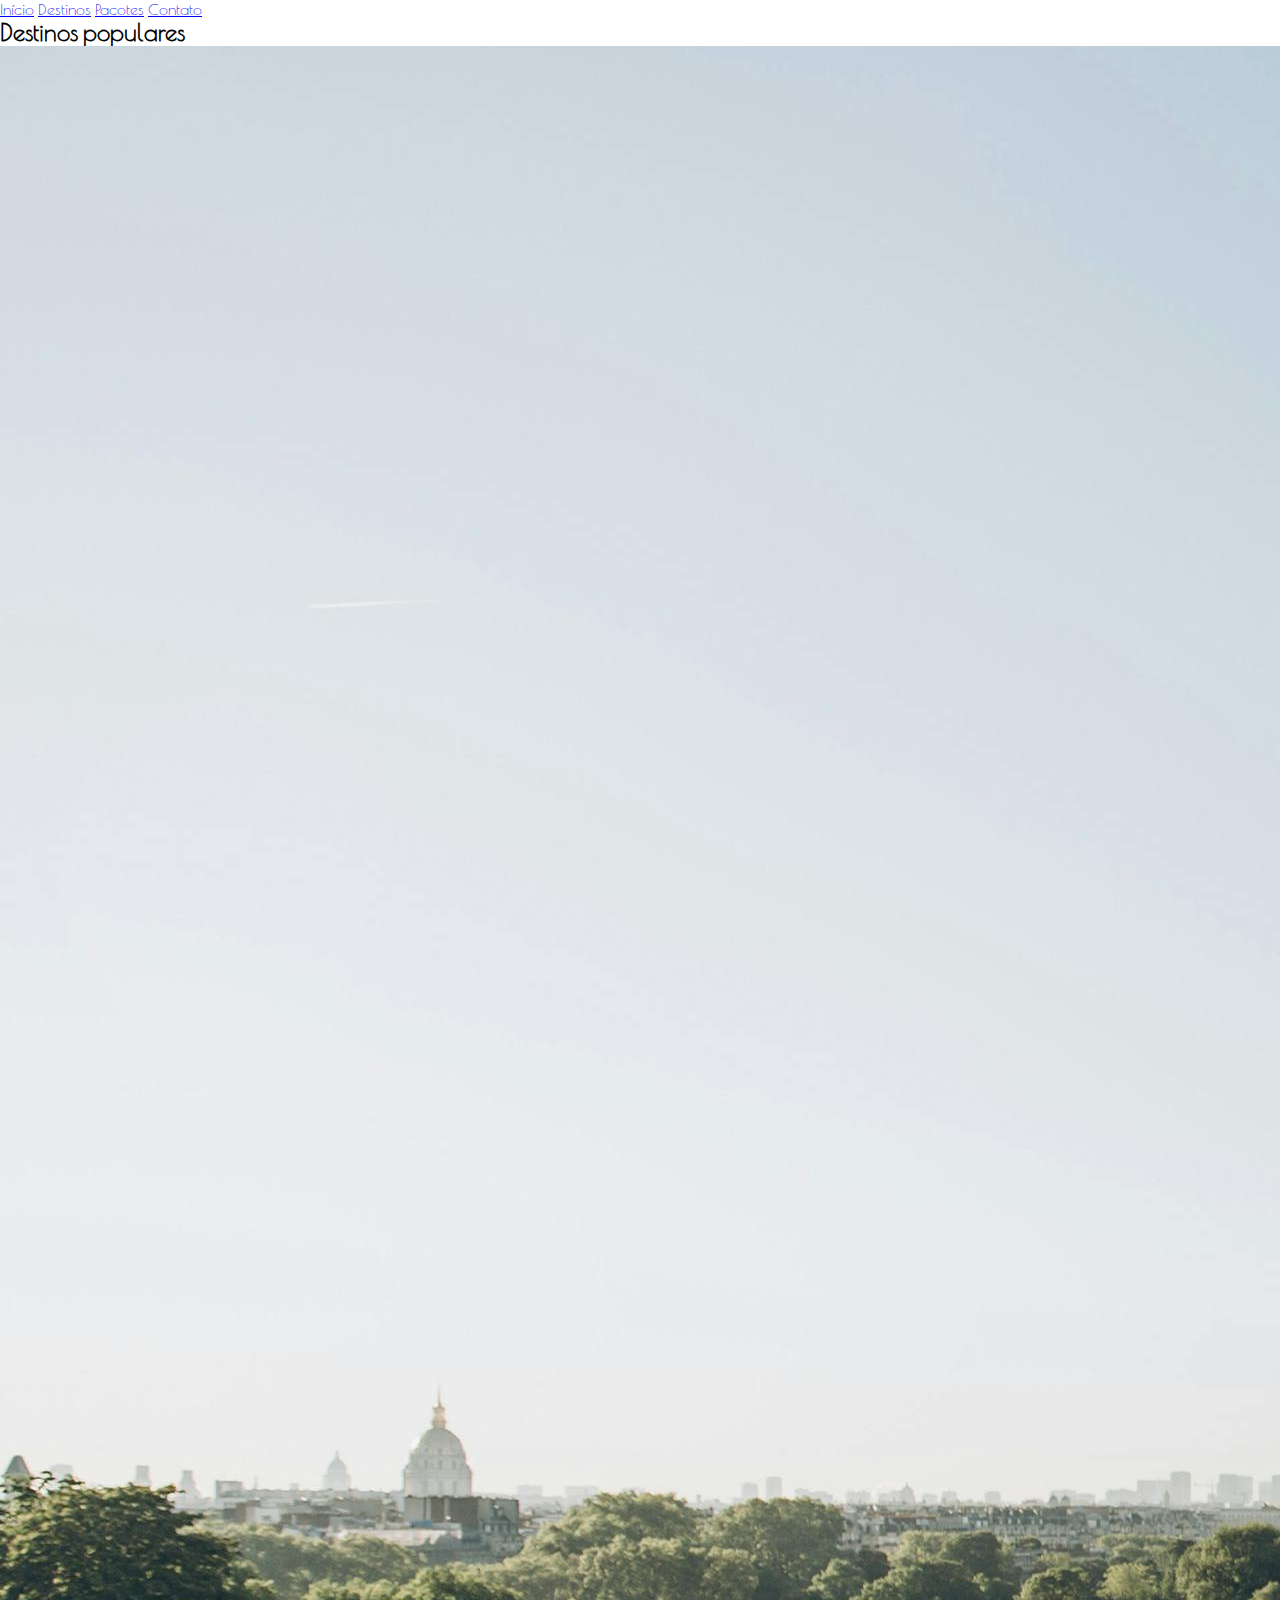
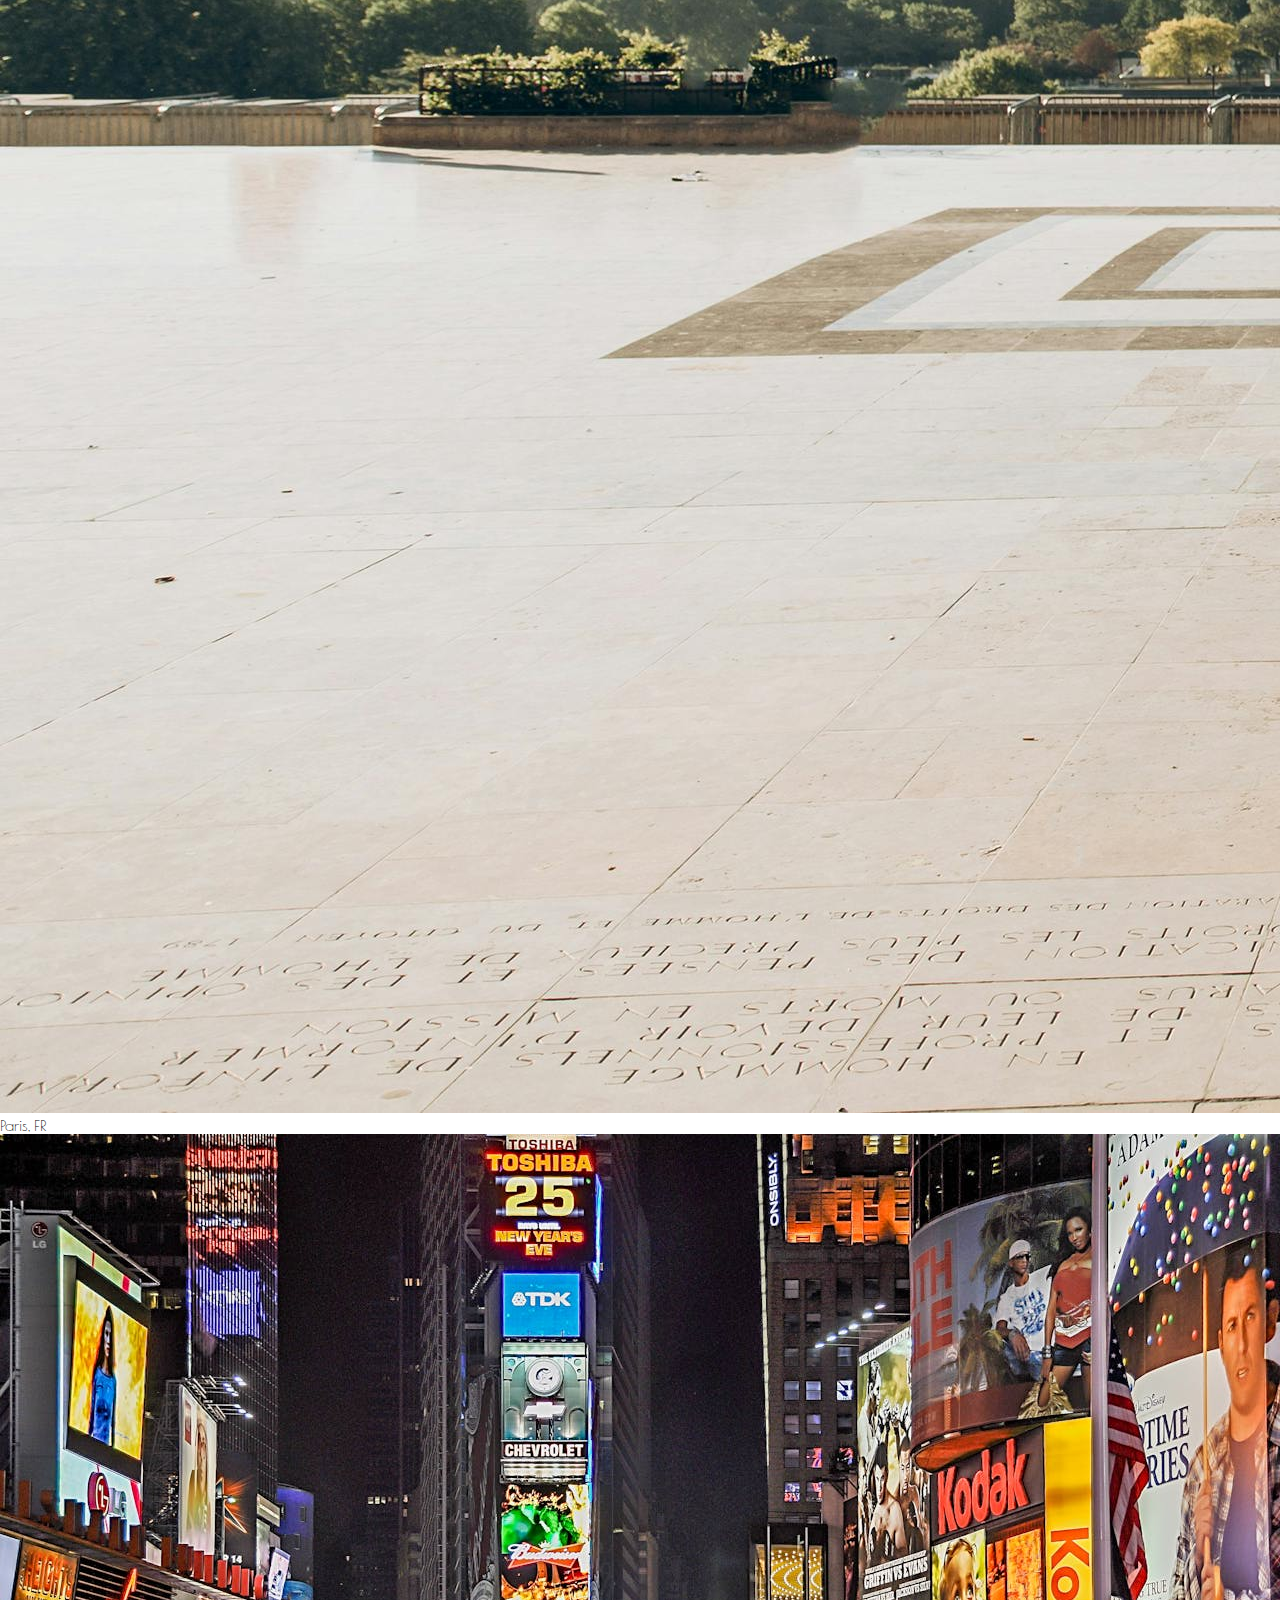
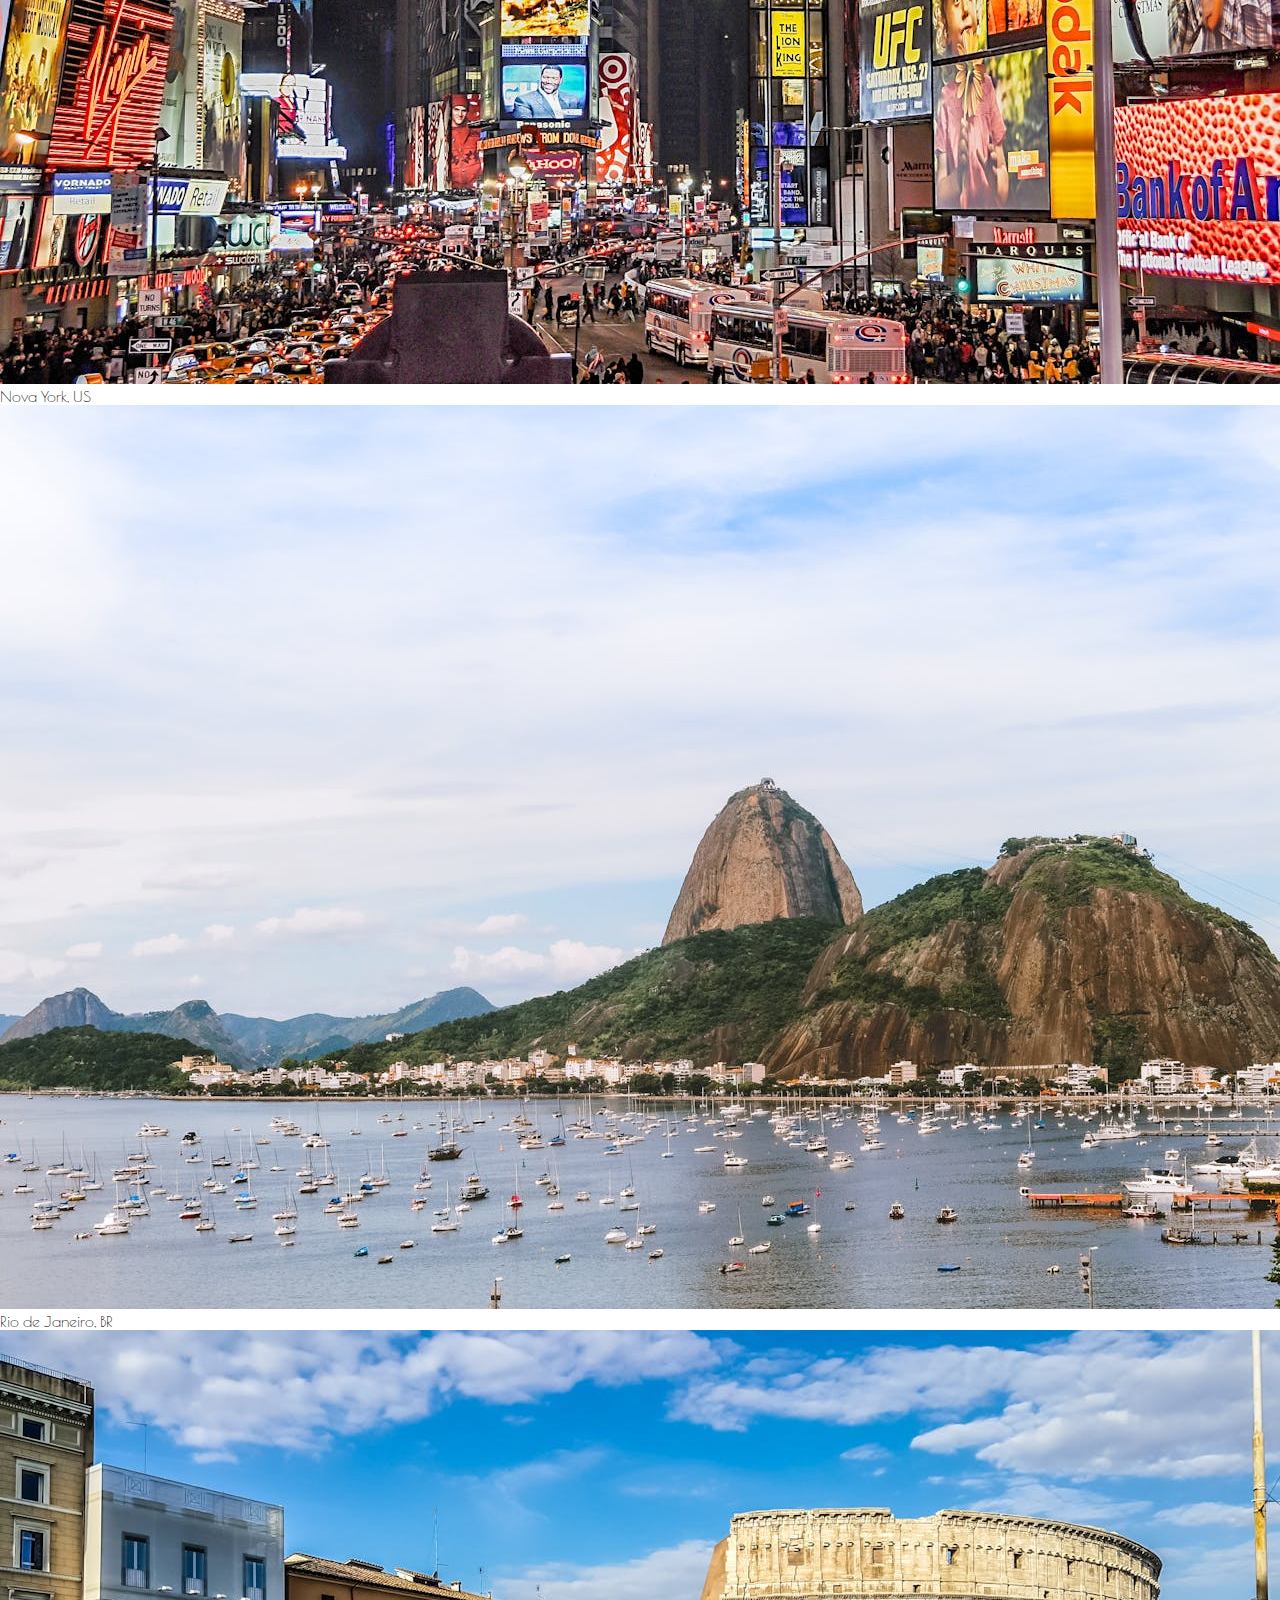
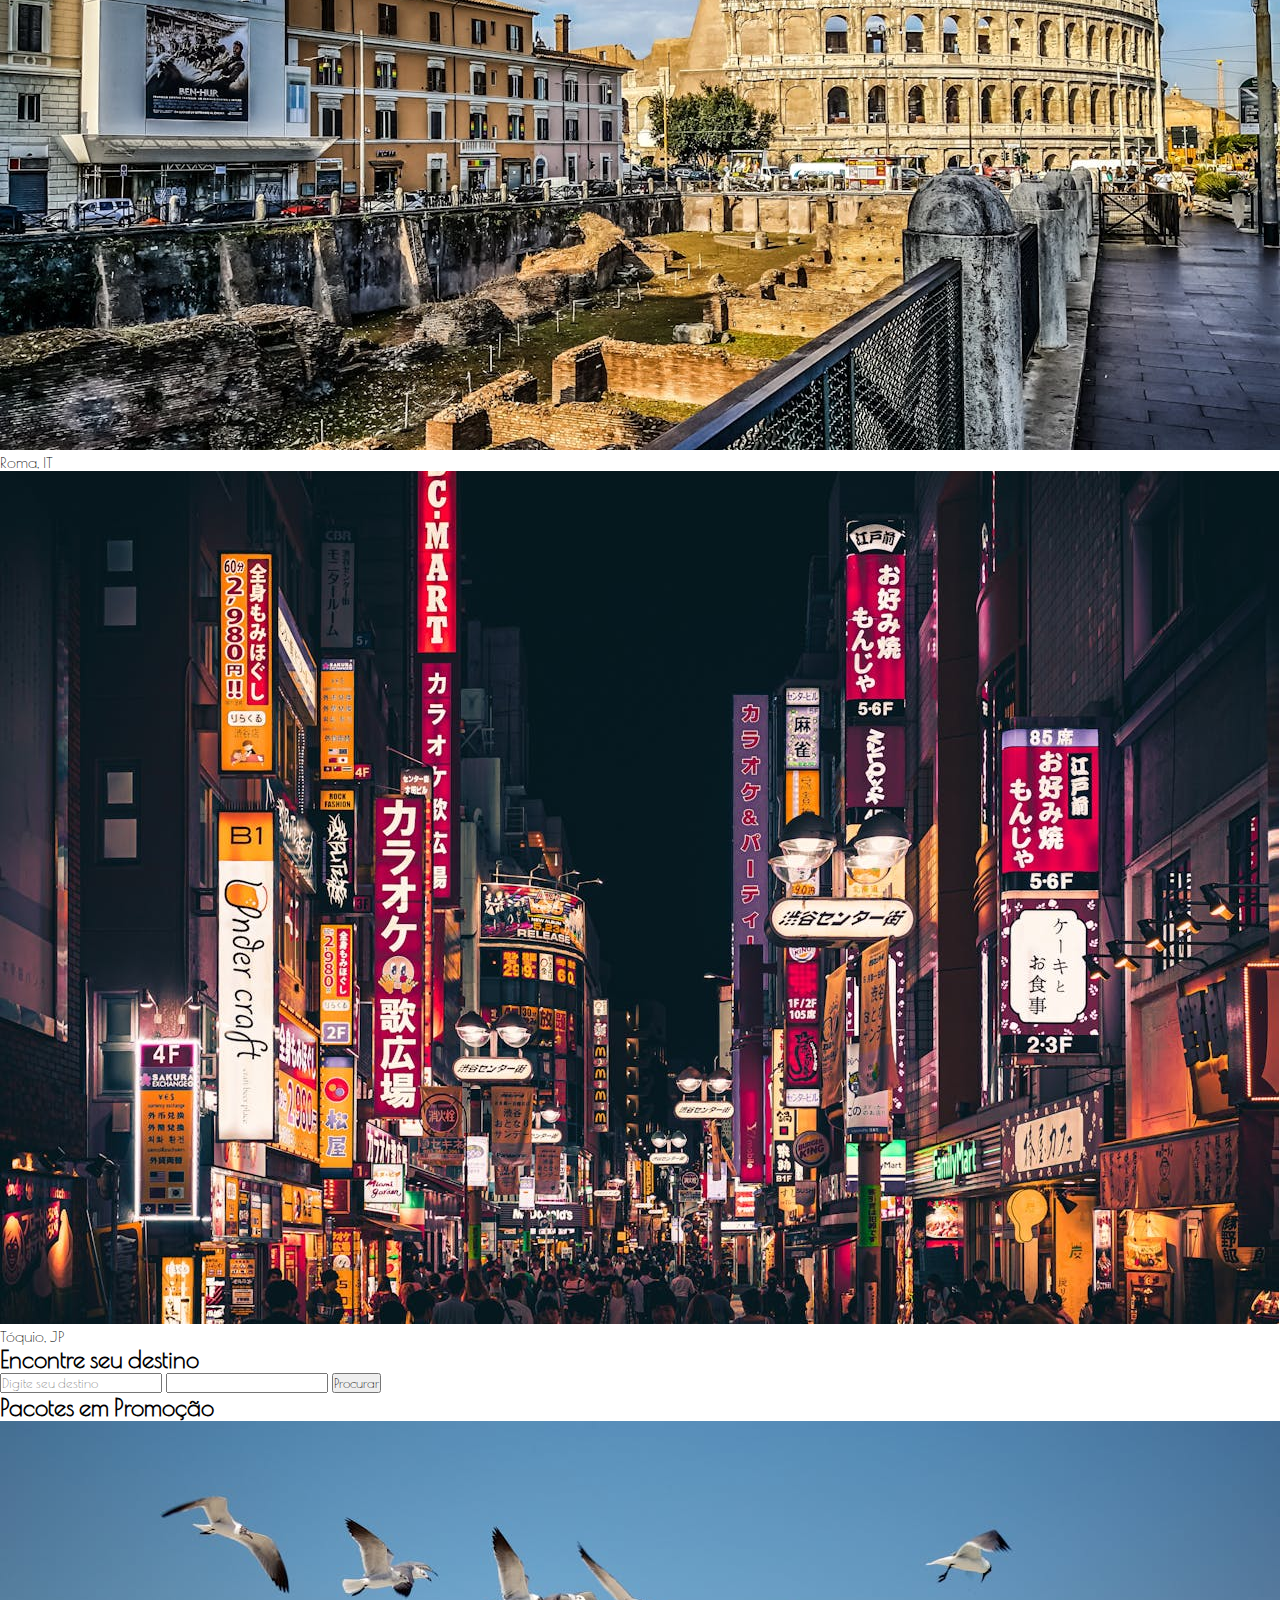
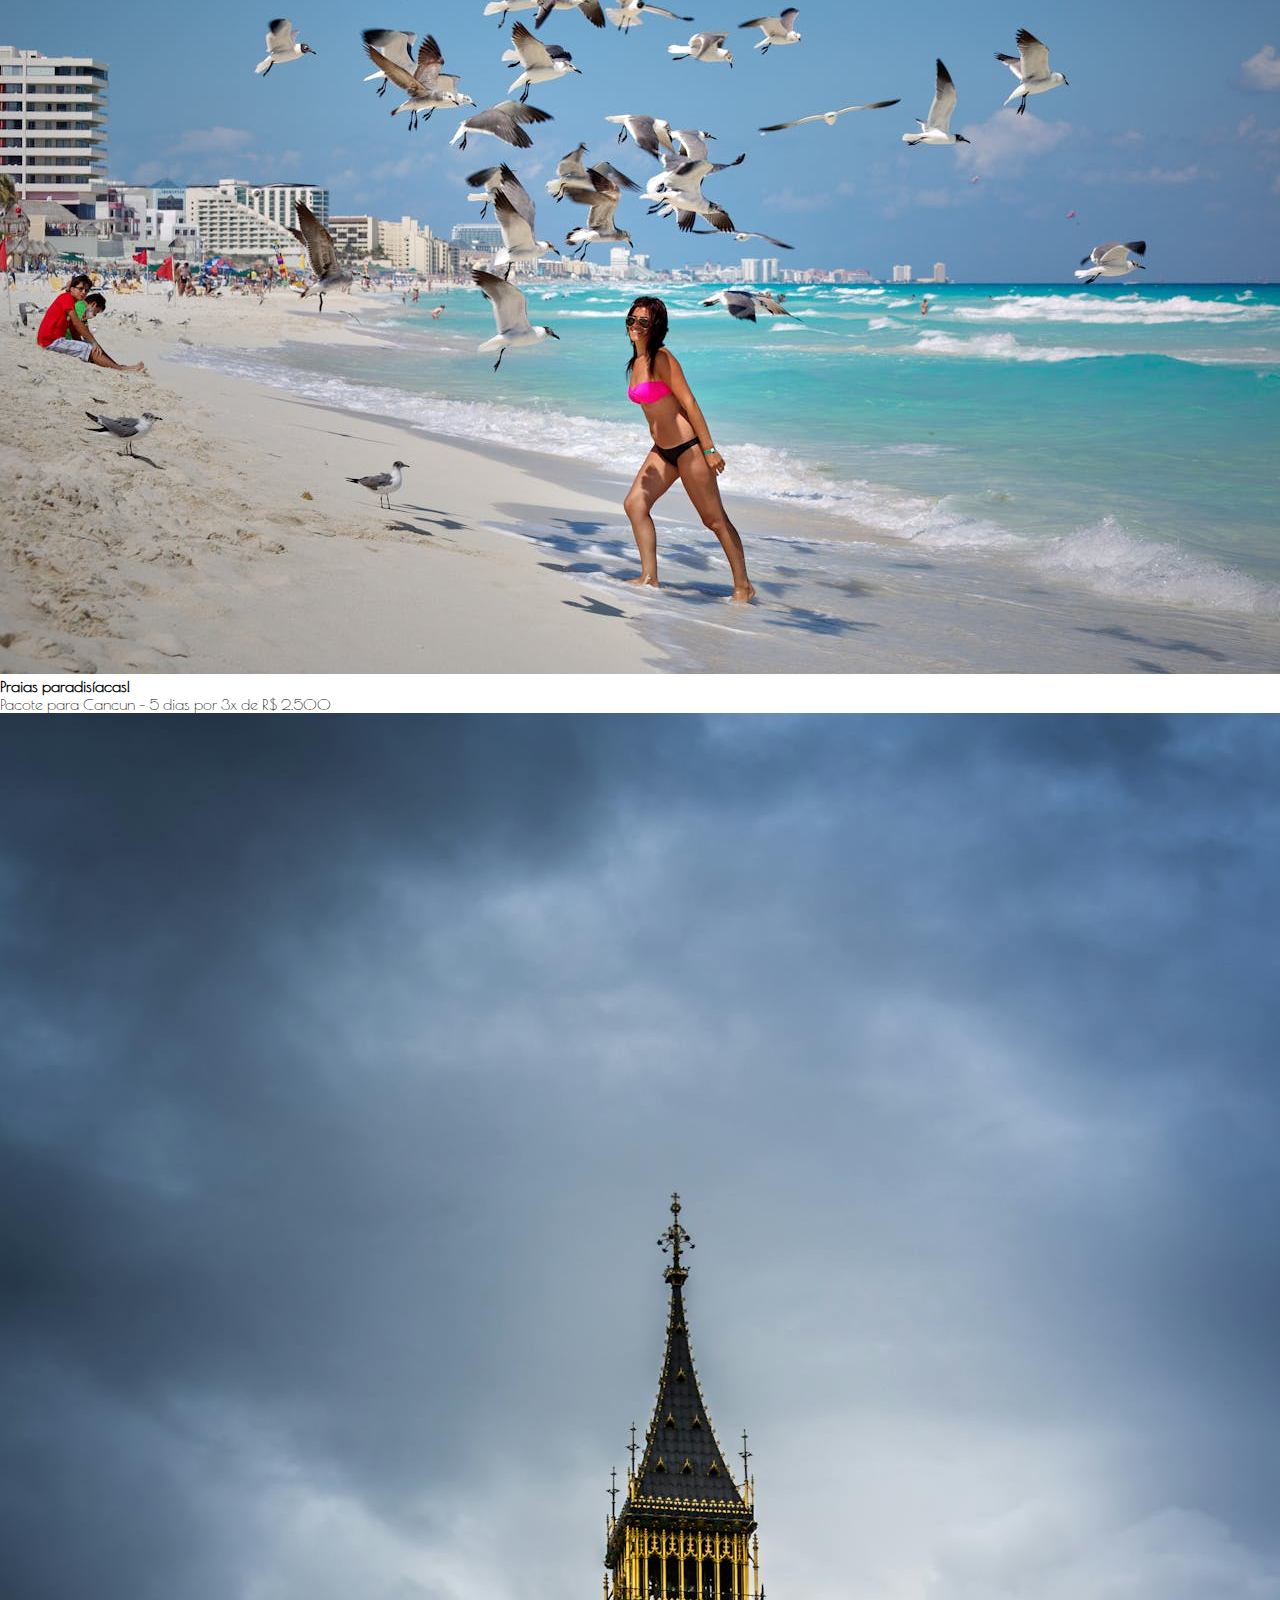
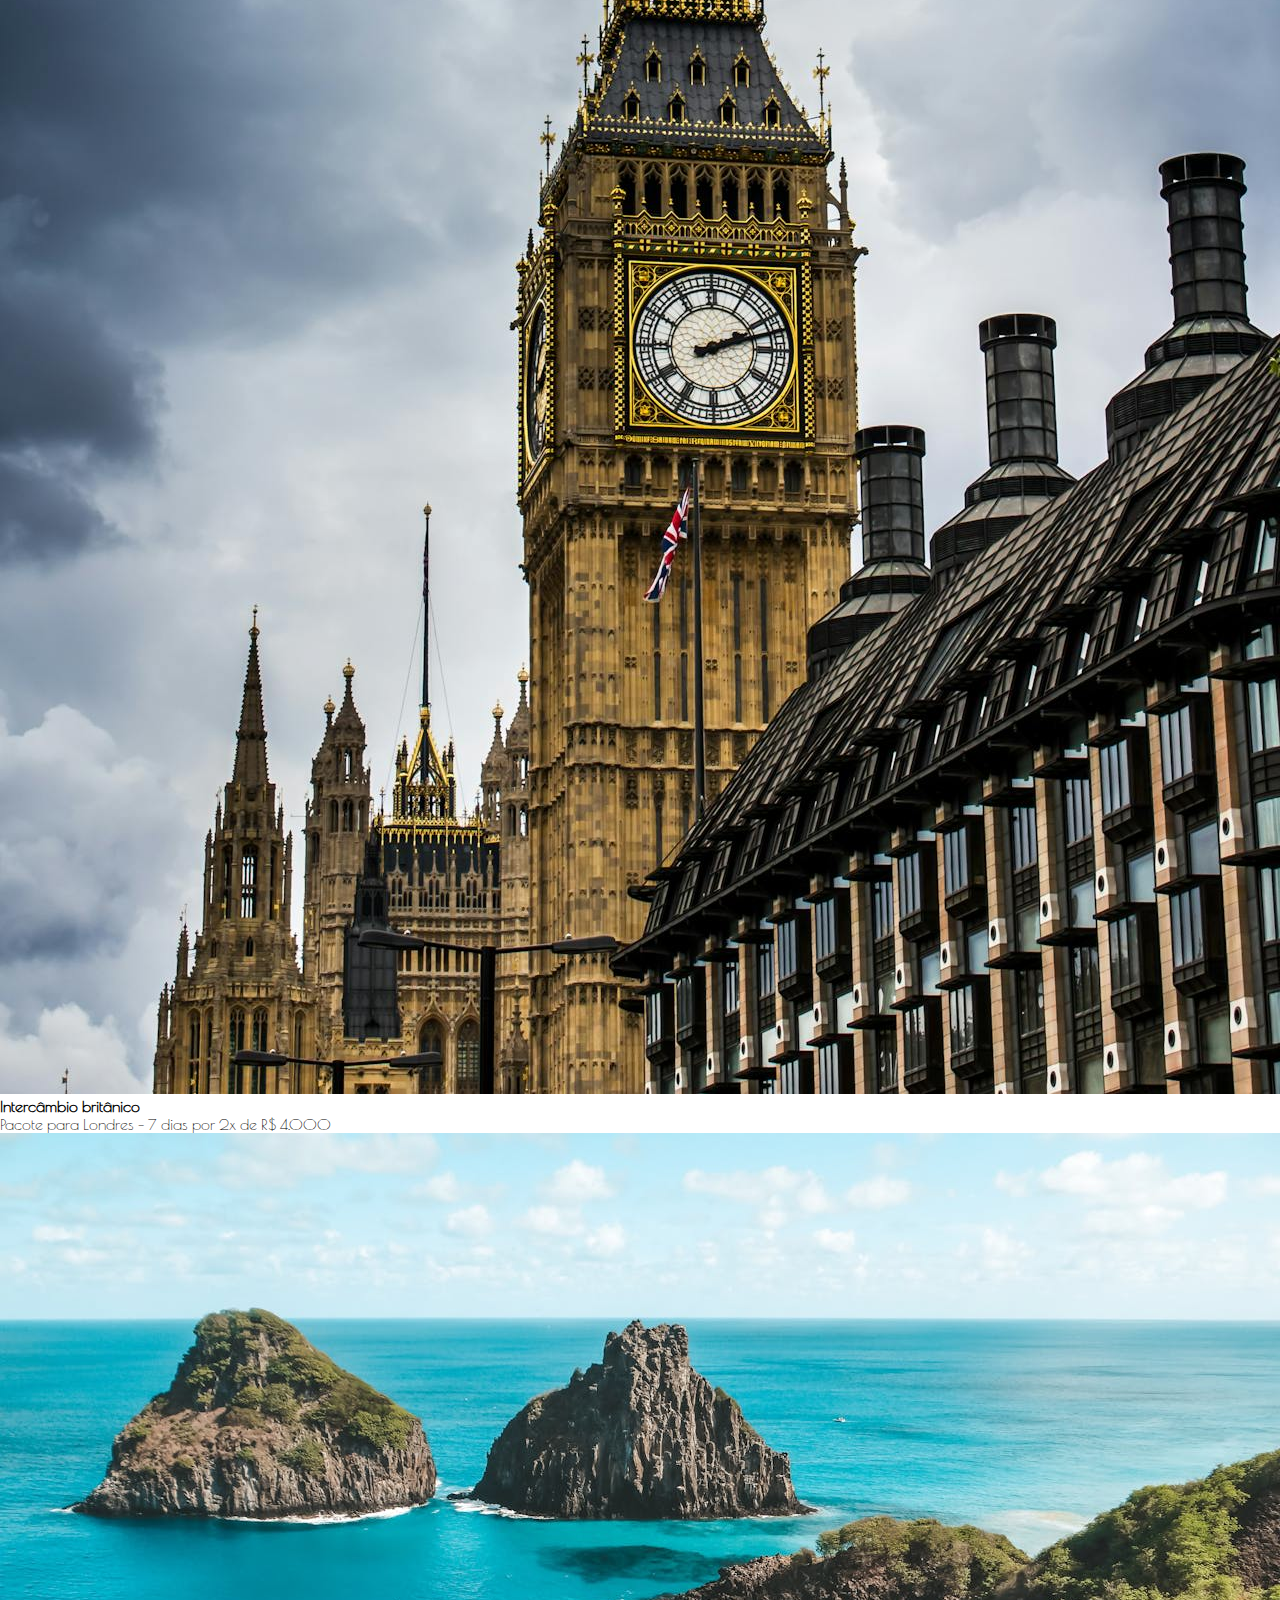
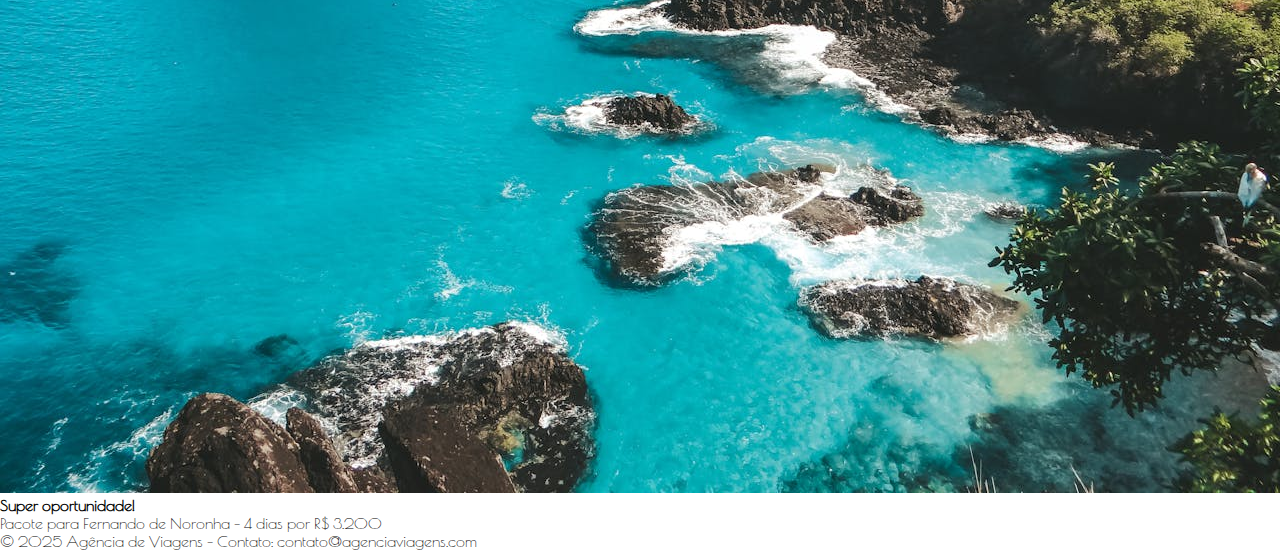
==== index.html @ 23bead6f "Organização do código" ====
<!DOCTYPE html>
<html lang="pt-BR">
<head>
    <!-- Meta tags para configuração do documento -->
    <meta charset="UTF-8">
    <meta name="viewport" content="width=device-width, initial-scale=1.0">
    <title>Agência de Viagens ✈️</title>
    <!-- Favicon da página -->
    <link rel="shortcut icon" href="img/icons.png" type="image/x-icon">
    <!-- Link para o arquivo CSS -->
    <link rel="stylesheet" href="style.css">
</head>
<body>
    <!-- Cabeçalho da página -->
    <header>
    
    <!-- 1ª Digitação (Aqui) -->
        <nav>
            <a href="#inicio">Início</a>
            <a href="#destinos">Destinos</a>
            <a href="#pacotes">Pacotes</a>
            <a href="#contatos">Contato</a>
        </nav>
    </header>

    <!-- Conteúdo principal da página -->
    <div class="container">
        <!-- Barra lateral esquerda com destinos populares -->
        <aside class="sidebar">
            <h2 id="destinos">Destinos populares</h2>
            <ul>
                <li><img src="img/paris.jpg" alt="Paris">Paris, FR</li>
                <li><img src="img/ny.jpg" alt="Nova York">Nova York, US</li>
                <li><img src="img/riojaneiro.jpg" alt="Rio de Janeiro">Rio de Janeiro, BR</li>
                <li><img src="img/roma.jpg" alt="Roma">Roma, IT</li>
                <li><img src="img/tokio.jpg" alt="Tóquio">Tóquio, JP</li>
            </ul>
        </aside>

        <!-- Seção central com formulário de pesquisa -->
        <section class="main-content">
            <h2 class="subtittle">Encontre seu destino</h2>
            <form>
                <input type="text" placeholder="Digite seu destino" required>
                <input type="dat" required>
                <button type="submit">Procurar</button>
            </form>
        </section>

        <!-- Barra lateral direita com pacotes em promoção -->
        <aside class="secondary-content">
            <h2 id="pacotes">Pacotes em Promoção</h2>
            <ul>
                <li><img src="img/cancun.jpg" alt="Cancun"> <b>Praias paradisíacas!</b>
                    <br>Pacote para Cancun - 5 dias por 3x de R$ 2.500</li>
                <li><img src="img/londres.jpg" alt="Londres"> <b>Intercâmbio britânico</b>
                    <br>Pacote para Londres - 7 dias por 2x de R$ 4.000</li>
                <li><img src="img/noronha.jpg" alt="Fernando de Noronha"> <b>Super oportunidade!</b>
                    <br>Pacote para Fernando de Noronha - 4 dias por R$ 3.200</li>
            </ul>
        </aside>
    </div>

    <!-- Rodapé da página -->
     <footer>
        <p id="contatos">&copy; 2025 Agência de Viagens - Contato: contato@agenciaviagens.com</p>
     </footer>

</body>
</html>
---- style.css ----
/* Importação de fontes do Google Fonts */
@import url('https://fonts.googleapis.com/css2?family=Dancing+Script:wght@600&display=swap');
@import url('https://fonts.googleapis.com/css2?family=Poiret+One&display=swap');

/* Reset de estilos padrão */
* {
    margin: 0;
    padding: 0;
    box-sizing: border-box;
    font-family: "Poiret One", serif;
    list-style: none;
}

/* Definição de variáveis de cores */
:root {
    --fundo-escuro: #0077b6;; 
    --texto-fundo-d: #005f8a; 
    --texto-claro: #FFFFFF; 
    --texto-secundario: #F1f1f1; 
    --texto-terciario: #F9f9f9; 
    --texto-cinza: #ccc; 
}
/* Estilos para o cabeçalho */
/* 2ª Digitação (Aqui) */
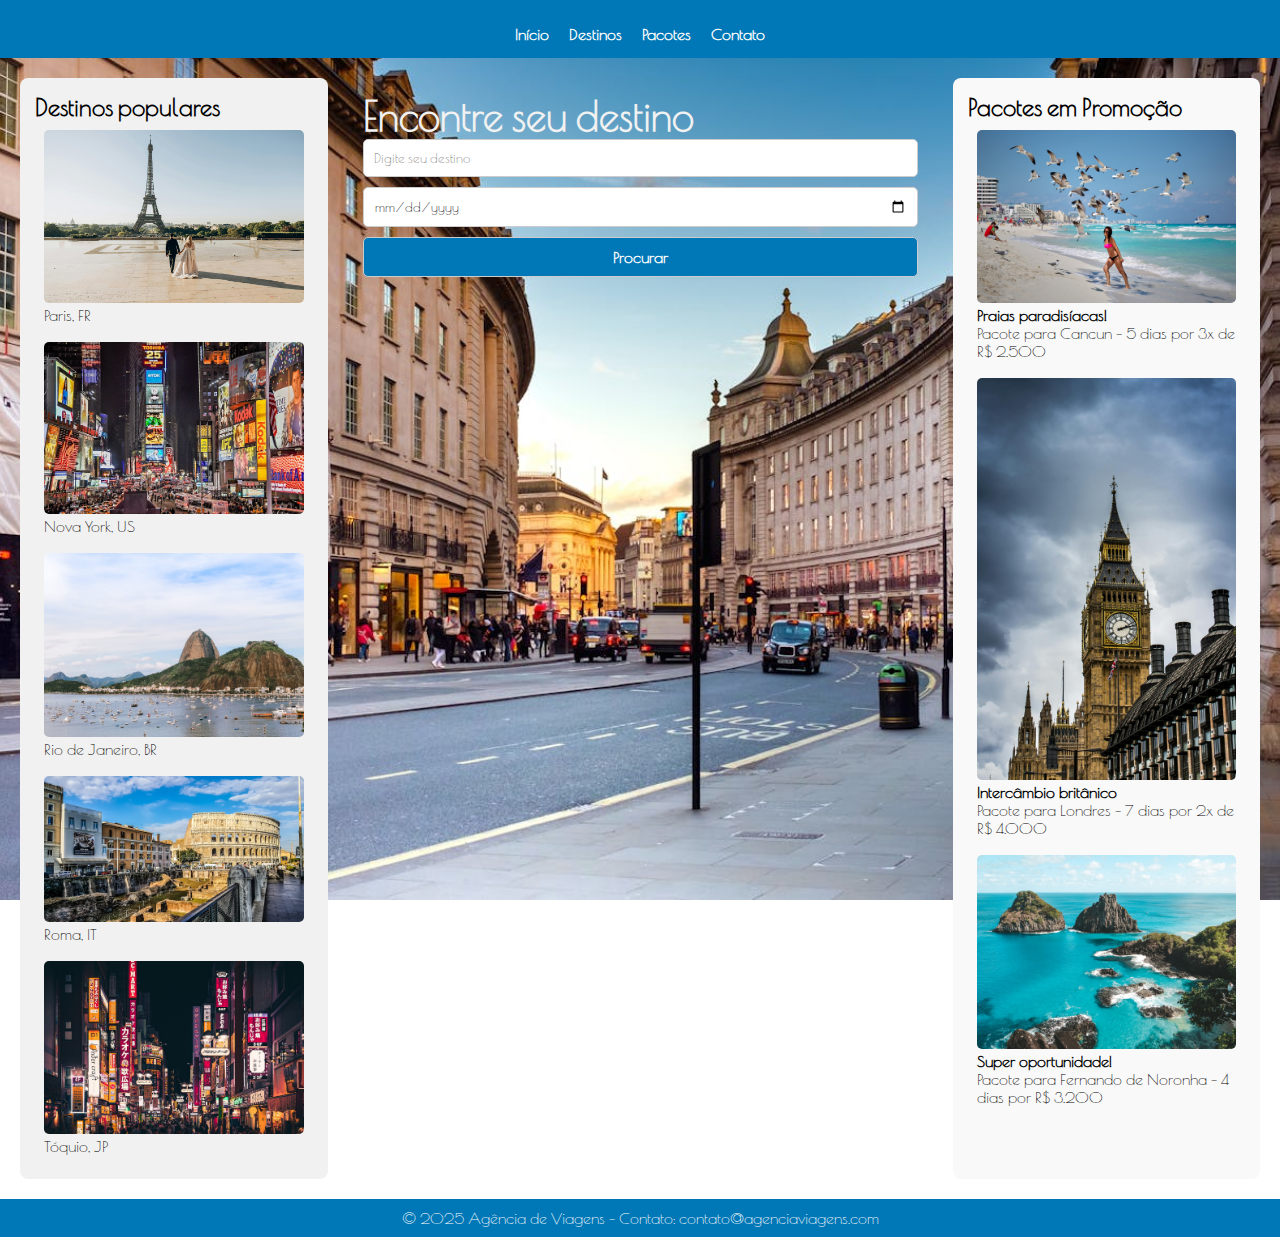
==== commit 0c419893: "Ajuste e finalização" ====
--- a/index.html
+++ b/index.html
@@ -4,7 +4,7 @@
     <!-- Meta tags para configuração do documento -->
     <meta charset="UTF-8">
     <meta name="viewport" content="width=device-width, initial-scale=1.0">
-    <title>Agência de Viagens ✈️</title>
+    <title>Agência de Viagens ✈</title>
     <!-- Favicon da página -->
     <link rel="shortcut icon" href="img/icons.png" type="image/x-icon">
     <!-- Link para o arquivo CSS -->
@@ -42,7 +42,7 @@
             <h2 class="subtittle">Encontre seu destino</h2>
             <form>
                 <input type="text" placeholder="Digite seu destino" required>
-                <input type="dat" required>
+                <input type="date" required>
                 <button type="submit">Procurar</button>
             </form>
         </section>
--- a/style.css
+++ b/style.css
@@ -21,4 +21,114 @@
     --texto-cinza: #ccc; 
 }
 /* Estilos para o cabeçalho */
+header{
+    background-color: var(--fundo-escuro);
+    color: var(--texto-claro);
+    padding: 15px;
+    text-align: center;
+}
+h1{
+    font-family: "Dancing Script", serif;
+    font-size: 2.5rem;
+}
+nav{
+    display: flex;
+    justify-content: center;
+    gap: 20px;
+    margin-top: 10px;
+}
+nav a{
+    color: var(--texto-claro);
+    text-decoration: none;
+    font-weight: bold;
+}
+
+/* Estilos para o container principal */
+.container{
+    display: flex;
+    flex-direction: 1;
+    padding: 20px;
+    gap: 20px;
+    flex-wrap: wrap;
+    background: url(img/london.jpg) no-repeat center fixed;
+    background-size: cover;
+}
+
+/* Estilos para barra lateral */
+.sidebar{
+    flex: 1;/* Neste caso usará 25% da largura*/
+    min-width: 200px;
+    background: var(--texto-secundario);
+    padding: 15px;
+    border-radius: 8px;
+}
+
+/* Estilos para o conteúdo principal */
+.main-content{
+    flex: 2; /* Neste caso usará 50% da largura*/
+    min-width: 300px;
+    padding: 15px;
+}
+.subtittle{
+    color: var(--texto-secundario);
+    font-size: 2.5rem;
+}
+
+/* Estilos para a barra lateral direita */
+.secondary-content{
+    flex: 1;/* Neste caso usará 25% restantes da largura*/
+    min-width: 200px;
+    background: var(--texto-terciario);
+    padding: 15px;
+    border-radius: 8px;
+}
+
+/* Estilos para os itens das listas */
+li{
+    padding: 9px;
+}
+
+/* Estilos para o rodapé */
+footer{
+    background: var(--fundo-escuro);
+    color: var(--texto-claro);
+    text-align: center;
+    padding: 10px;
+    margin-top: auto;
+}
+
+/* Estilos para o formulário */
+form{
+    display: flex;
+    flex-direction: column;
+    gap: 10px;
+}
+input, button{
+    padding: 10px;
+    border: 1px solid var(--texto-cinza);
+    border-radius: 5px;
+}
+button{
+    background: var(--fundo-escuro);
+    color: #FFFFFF;
+    cursor: pointer;
+    font-weight: bold;
+    font-size: 1rem;
+}
+button:hover{
+    background: #005f8a;
+}
+
+/* Estilos para as imagens */
+img{
+    width: 100%;
+    border-radius: 5px;
+}
+
+/* Estilos responsivos para telas menores que 768px */
+@media (max-width: 768px){
+    .container{
+        flex-direction: column;
+    }
+}
 /* 2ª Digitação (Aqui) */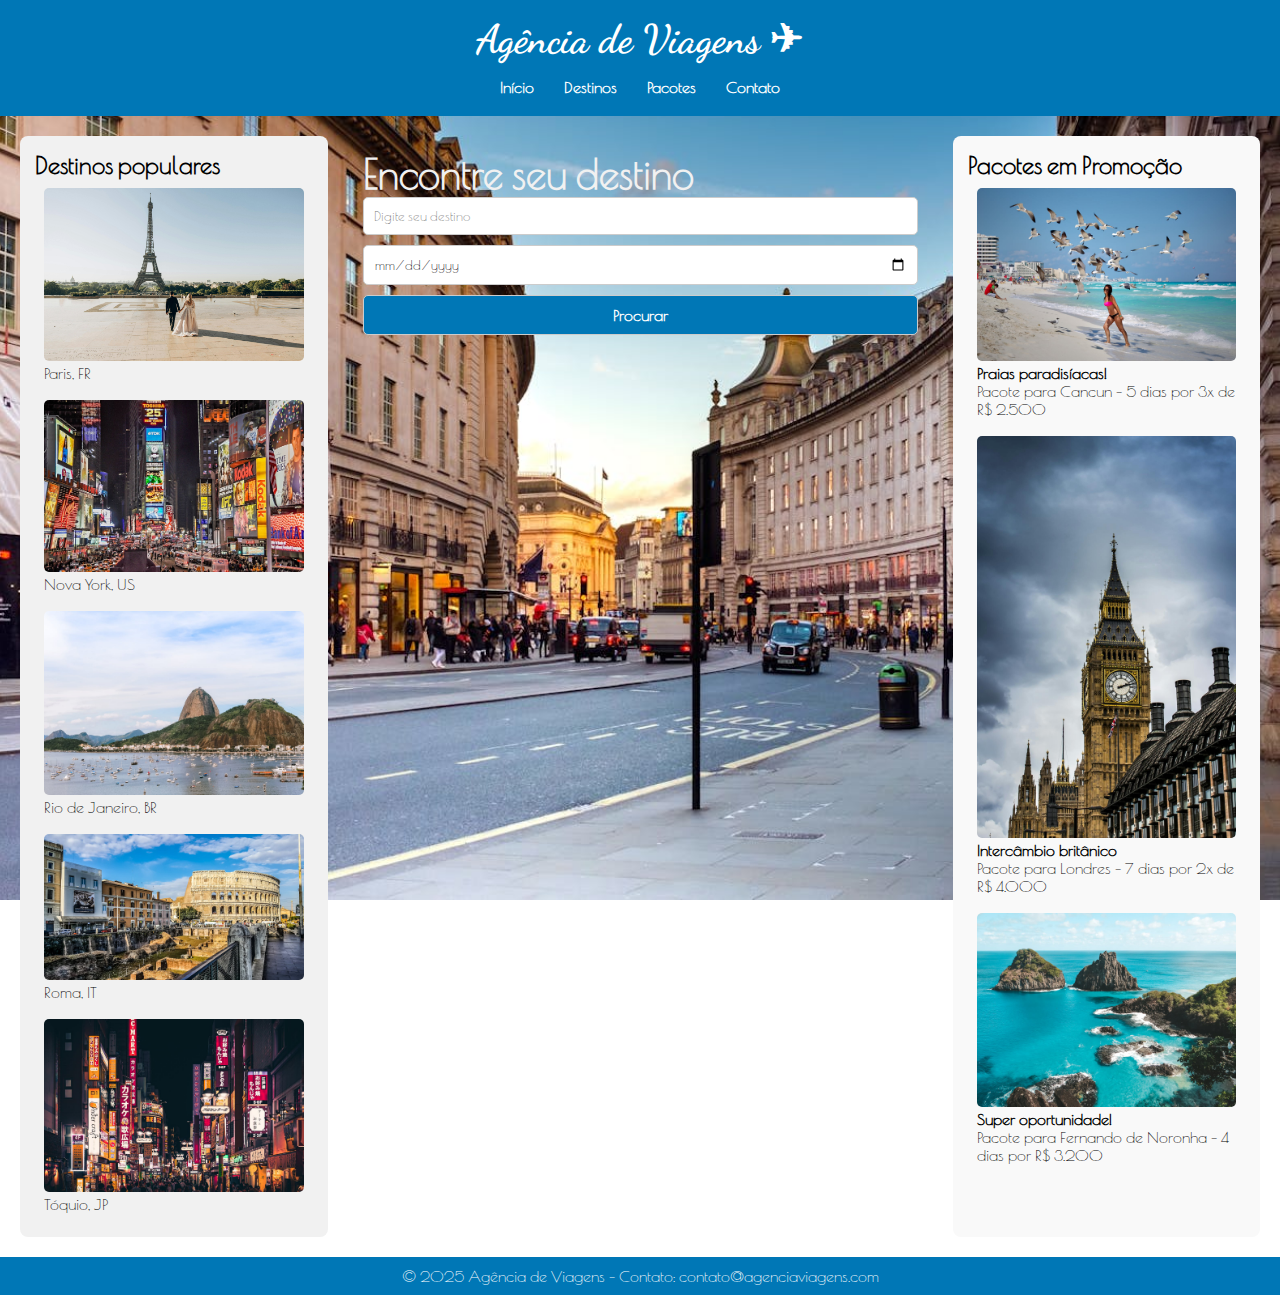
==== commit 13cceee4: "Adição final" ====
--- a/index.html
+++ b/index.html
@@ -13,6 +13,8 @@
 <body>
     <!-- Cabeçalho da página -->
     <header>
+        <!-- Logo da agência -->
+        <h1 id="inicio">Agência de Viagens ✈</h1>
     
     <!-- 1ª Digitação (Aqui) -->
         <nav>
--- a/style.css
+++ b/style.css
@@ -41,6 +41,13 @@
     color: var(--texto-claro);
     text-decoration: none;
     font-weight: bold;
+    padding: 5px;
+}
+
+nav a:hover{
+    color: black;
+    background-color: #c3c3c3;
+    border-radius: 3px;
 }
 
 /* Estilos para o container principal */
